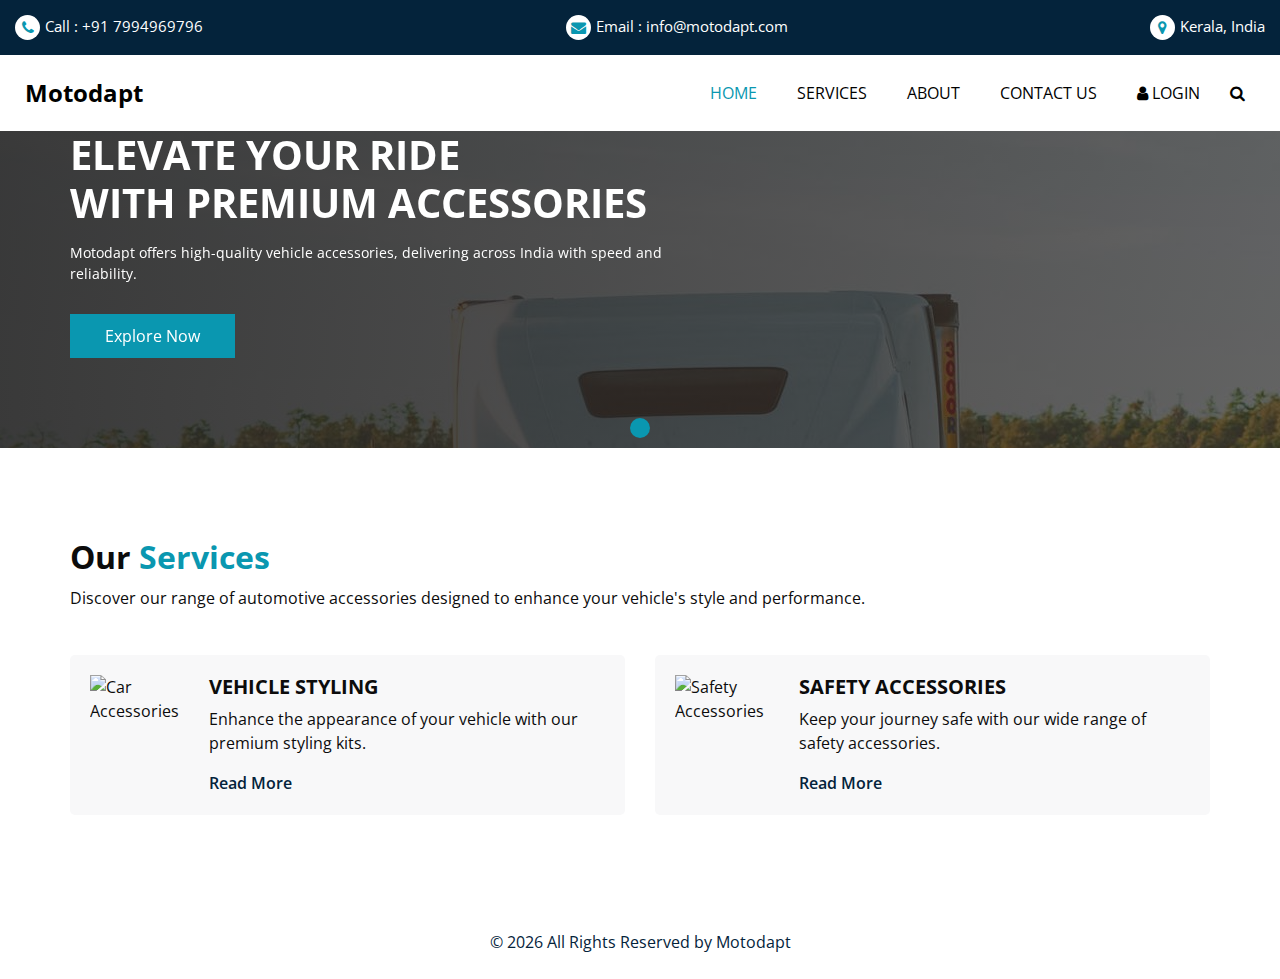
==== index.html @ 19d8a851 "Add files via upload" ====
<!DOCTYPE html>
<html>

<head>
  <!-- Basic -->
  <meta charset="utf-8" />
  <meta http-equiv="X-UA-Compatible" content="IE=edge" />
  <!-- Mobile Metas -->
  <meta name="viewport" content="width=device-width, initial-scale=1, shrink-to-fit=no" />
  <!-- Site Metas -->
  <meta name="keywords" content="Motodapt, automotive accessories, e-commerce, India" />
  <meta name="description" content="Motodapt - Your trusted source for premium automotive accessories, delivered across India." />
  <meta name="author" content="Motodapt" />
  <link rel="shortcut icon" href="images/motodapt-logo.png" type="image/png">

  <title> Motodapt - Home </title>

  <!-- Bootstrap core css -->
  <link rel="stylesheet" type="text/css" href="css/bootstrap.css" />

  <!-- Fonts style -->
  <link href="https://fonts.googleapis.com/css2?family=Roboto:wght@400;500;700;900&display=swap" rel="stylesheet">

  <!-- Owl slider stylesheet -->
  <link rel="stylesheet" type="text/css" href="https://cdnjs.cloudflare.com/ajax/libs/OwlCarousel2/2.3.4/assets/owl.carousel.min.css" />

  <!-- Font awesome style -->
  <link href="css/font-awesome.min.css" rel="stylesheet" />

  <!-- Custom styles for this template -->
  <link href="css/style.css" rel="stylesheet" />
  <!-- Responsive style -->
  <link href="css/responsive.css" rel="stylesheet" />
</head>

<body>

  <div class="hero_area">
    <!-- Header Section -->
    <header class="header_section">
      <div class="header_top">
        <div class="container-fluid">
          <div class="contact_nav">
            <a href="tel:+917994969796">
              <i class="fa fa-phone" aria-hidden="true"></i>
              <span>
                Call : +91 7994969796
              </span>
            </a>
            <a href="mailto:info@motodapt.com">
              <i class="fa fa-envelope" aria-hidden="true"></i>
              <span>
                Email : info@motodapt.com
              </span>
            </a>
            <a href="#">
              <i class="fa fa-map-marker" aria-hidden="true"></i>
              <span>
                Kerala, India
              </span>
            </a>
          </div>
        </div>
      </div>
      <div class="header_bottom">
        <div class="container-fluid">
          <nav class="navbar navbar-expand-lg custom_nav-container">
            <a class="navbar-brand" href="index.html">
              <span>
                Motodapt
              </span>
            </a>

            <button class="navbar-toggler" type="button" data-toggle="collapse" data-target="#navbarSupportedContent" aria-controls="navbarSupportedContent" aria-expanded="false" aria-label="Toggle navigation">
              <span class=""></span>
            </button>

            <div class="collapse navbar-collapse" id="navbarSupportedContent">
              <ul class="navbar-nav">
                <li class="nav-item active">
                  <a class="nav-link" href="index.html">Home <span class="sr-only">(current)</span></a>
                </li>
                <li class="nav-item">
                  <a class="nav-link" href="service.html">Services</a>
                </li>
                <li class="nav-item">
                  <a class="nav-link" href="about.html">About</a>
                </li>
                <li class="nav-item">
                  <a class="nav-link" href="contact.html">Contact Us</a>
                </li>
                <li class="nav-item">
                  <a class="nav-link" href="login.html"><i class="fa fa-user" aria-hidden="true"></i> Login</a>
                </li>
                <form class="form-inline">
                  <button class="btn my-2 my-sm-0 nav_search-btn" type="submit">
                    <i class="fa fa-search" aria-hidden="true"></i>
                  </button>
                </form>
              </ul>
            </div>
          </nav>
        </div>
      </div>
    </header>
    <!-- End Header Section -->

    <!-- Slider Section -->
    <section class="slider_section">
      <div class="slider_bg_box">
        <img src="images/slider-bg.jpg" alt="Automotive Accessories">
      </div>
      <div id="customCarousel1" class="carousel slide" data-ride="carousel">
        <div class="carousel-inner">
          <div class="carousel-item active">
            <div class="container">
              <div class="row">
                <div class="col-md-7">
                  <div class="detail-box">
                    <h1>
                      Elevate Your Ride <br>
                      With Premium Accessories
                    </h1>
                    <p>
                      Motodapt offers high-quality vehicle accessories, delivering across India with speed and reliability.
                    </p>
                    <div class="btn-box">
                      <a href="service.html" class="btn1">
                        Explore Now
                      </a>
                    </div>
                  </div>
                </div>
              </div>
            </div>
          </div>
          <!-- Additional slides can be added here -->
        </div>
        <ol class="carousel-indicators">
          <li data-target="#customCarousel1" data-slide-to="0" class="active"></li>
        </ol>
      </div>
    </section>
    <!-- End Slider Section -->

    <!-- Service Section -->
    <section class="service_section layout_padding">
      <div class="container">
        <div class="heading_container">
          <h2>
            Our <span>Services</span>
          </h2>
          <p>
            Discover our range of automotive accessories designed to enhance your vehicle's style and performance.
          </p>
        </div>
        <div class="row">
          <div class="col-md-6">
            <div class="box">
              <div class="img-box">
                <img src="images/service1.png" alt="Car Accessories">
              </div>
              <div class="detail-box">
                <h5>
                  Vehicle Styling
                </h5>
                <p>
                  Enhance the appearance of your vehicle with our premium styling kits.
                </p>
                <a href="service.html">
                  Read More
                </a>
              </div>
            </div>
          </div>
          <div class="col-md-6">
            <div class="box">
              <div class="img-box">
                <img src="images/service2.png" alt="Safety Accessories">
              </div>
              <div class="detail-box">
                <h5>
                  Safety Accessories
                </h5>
                <p>
                  Keep your journey safe with our wide range of safety accessories.
                </p>
                <a href="service.html">
                  Read More
                </a>
              </div>
            </div>
          </div>
        </div>
      </div>
    </section>
    <!-- End Service Section -->

    <!-- Footer Section -->
    <section class="footer_section">
      <div class="container">
        <p>
          &copy; <span id="displayYear"></span> All Rights Reserved by Motodapt
        </p>
      </div>
    </section>
    <!-- End Footer Section -->

    <!-- JS Scripts -->
    <script type="text/javascript" src="js/jquery-3.4.1.min.js"></script>
    <script src="https://cdn.jsdelivr.net/npm/popper.js"></script>
    <script type="text/javascript" src="js/bootstrap.js"></script>
    <script type="text/javascript" src="https://cdnjs.cloudflare.com/ajax/libs/OwlCarousel2/2.3.4/owl.carousel.min.js"></script>
    <script type="text/javascript" src="js/custom.js"></script>
</body>

</html>
---- css/style.css ----
@import url("https://fonts.googleapis.com/css2?family=Lato:wght@400;700&family=Open+Sans:wght@300;400;600;700&display=swap");
body {
  font-family: 'Open Sans', sans-serif;
  color: #0c0c0c;
  background-color: #ffffff;
  overflow-x: hidden;
}

.layout_padding {
  padding: 90px 0;
}

.layout_padding2 {
  padding: 75px 0;
}

.layout_padding2-top {
  padding-top: 75px;
}

.layout_padding2-bottom {
  padding-bottom: 75px;
}

.layout_padding-top {
  padding-top: 90px;
}

.layout_padding-bottom {
  padding-bottom: 90px;
}

.heading_container {
  display: -webkit-box;
  display: -ms-flexbox;
  display: flex;
  -webkit-box-orient: vertical;
  -webkit-box-direction: normal;
      -ms-flex-direction: column;
          flex-direction: column;
  -webkit-box-align: start;
      -ms-flex-align: start;
          align-items: flex-start;
}

.heading_container h2 {
  position: relative;
  font-weight: bold;
  margin-bottom: 0;
}

.heading_container h2 span {
  color: #0a97b0;
}

.heading_container p {
  margin-top: 10px;
  margin-bottom: 0;
}

.heading_container.heading_center {
  -webkit-box-align: center;
      -ms-flex-align: center;
          align-items: center;
  text-align: center;
}

a,
a:hover,
a:focus {
  text-decoration: none;
}

a:hover,
a:focus {
  color: initial;
}

.btn,
.btn:focus {
  outline: none !important;
  -webkit-box-shadow: none;
          box-shadow: none;
}

/*header section*/
.hero_area {
  position: relative;
  min-height: 100vh;
  display: -webkit-box;
  display: -ms-flexbox;
  display: flex;
  -webkit-box-orient: vertical;
  -webkit-box-direction: normal;
      -ms-flex-direction: column;
          flex-direction: column;
}

.sub_page .hero_area {
  min-height: auto;
}

.sub_page .header_section {
  margin-top: 0;
  -webkit-box-shadow: 0 0 10px 0 rgba(0, 0, 0, 0.25);
          box-shadow: 0 0 10px 0 rgba(0, 0, 0, 0.25);
}

.header_section .header_top {
  padding: 15px 0;
  background-color: #04233b;
}

.header_section .header_top .contact_nav {
  display: -webkit-box;
  display: -ms-flexbox;
  display: flex;
  -webkit-box-pack: justify;
      -ms-flex-pack: justify;
          justify-content: space-between;
}

.header_section .header_top .contact_nav a {
  color: #ffffff;
  display: -webkit-box;
  display: -ms-flexbox;
  display: flex;
  font-size: 15px;
}

.header_section .header_top .contact_nav a i {
  margin-right: 5px;
  border-radius: 100%;
  background-color: #ffffff;
  width: 25px;
  height: 25px;
  display: -webkit-box;
  display: -ms-flexbox;
  display: flex;
  -webkit-box-pack: center;
      -ms-flex-pack: center;
          justify-content: center;
  -webkit-box-align: center;
      -ms-flex-align: center;
          align-items: center;
  color: #0a97b0;
}

.header_section .header_top .contact_nav a:hover i {
  color: #04233b;
}

.header_section .header_bottom {
  background-color: #ffffff;
  padding: 15px 0;
}

.header_section .header_bottom .container-fluid {
  padding-right: 25px;
  padding-left: 25px;
}

.navbar-brand span {
  font-weight: bold;
  font-size: 24px;
  color: #000000;
}

.custom_nav-container {
  padding: 0;
}

.custom_nav-container .navbar-nav {
  margin-left: auto;
}

.custom_nav-container .navbar-nav .nav-item .nav-link {
  padding: 5px 20px;
  color: #000000;
  text-align: center;
  text-transform: uppercase;
  border-radius: 5px;
  -webkit-transition: all .3s;
  transition: all .3s;
}

.custom_nav-container .navbar-nav .nav-item:hover .nav-link, .custom_nav-container .navbar-nav .nav-item.active .nav-link {
  color: #0a97b0;
}

.custom_nav-container .nav_search-btn {
  width: 35px;
  height: 35px;
  padding: 0;
  border: none;
  color: #000000;
}

.custom_nav-container .nav_search-btn:hover {
  color: #000000;
}

.custom_nav-container .navbar-toggler {
  outline: none;
}

.custom_nav-container .navbar-toggler {
  padding: 0;
  width: 37px;
  height: 42px;
  -webkit-transition: all .3s;
  transition: all .3s;
}

.custom_nav-container .navbar-toggler span {
  display: block;
  width: 35px;
  height: 4px;
  background-color: #000000;
  margin: 7px 0;
  -webkit-transition: all 0.3s;
  transition: all 0.3s;
  position: relative;
  border-radius: 5px;
  -webkit-transition: all .3s;
  transition: all .3s;
}

.custom_nav-container .navbar-toggler span::before, .custom_nav-container .navbar-toggler span::after {
  content: "";
  position: absolute;
  left: 0;
  height: 100%;
  width: 100%;
  background-color: #000000;
  top: -10px;
  border-radius: 5px;
  -webkit-transition: all .3s;
  transition: all .3s;
}

.custom_nav-container .navbar-toggler span::after {
  top: 10px;
}

.custom_nav-container .navbar-toggler[aria-expanded="true"] {
  -webkit-transform: rotate(360deg);
          transform: rotate(360deg);
}

.custom_nav-container .navbar-toggler[aria-expanded="true"] span {
  -webkit-transform: rotate(45deg);
          transform: rotate(45deg);
}

.custom_nav-container .navbar-toggler[aria-expanded="true"] span::before, .custom_nav-container .navbar-toggler[aria-expanded="true"] span::after {
  -webkit-transform: rotate(90deg);
          transform: rotate(90deg);
  top: 0;
}

.custom_nav-container .navbar-toggler[aria-expanded="true"] .s-1 {
  -webkit-transform: rotate(45deg);
          transform: rotate(45deg);
  margin: 0;
  margin-bottom: -4px;
}

.custom_nav-container .navbar-toggler[aria-expanded="true"] .s-2 {
  display: none;
}

.custom_nav-container .navbar-toggler[aria-expanded="true"] .s-3 {
  -webkit-transform: rotate(-45deg);
          transform: rotate(-45deg);
  margin: 0;
  margin-top: -4px;
}

.custom_nav-container .navbar-toggler[aria-expanded="false"] .s-1,
.custom_nav-container .navbar-toggler[aria-expanded="false"] .s-2,
.custom_nav-container .navbar-toggler[aria-expanded="false"] .s-3 {
  -webkit-transform: none;
          transform: none;
}

/*end header section*/
/* slider section */
.slider_section {
  -webkit-box-flex: 1;
      -ms-flex: 1;
          flex: 1;
  display: -webkit-box;
  display: -ms-flexbox;
  display: flex;
  -webkit-box-align: center;
      -ms-flex-align: center;
          align-items: center;
  position: relative;
}

.slider_section .slider_bg_box {
  position: absolute;
  top: 0;
  left: 0;
  width: 100%;
  height: 100%;
  overflow: hidden;
  z-index: -1;
}

.slider_section .slider_bg_box img {
  width: auto;
  height: auto;
  min-width: 100%;
  min-height: 100%;
}

.slider_section .slider_bg_box::before {
  content: "";
  position: absolute;
  top: 0;
  left: 0;
  width: 100%;
  height: 100%;
  background: -webkit-gradient(linear, left top, right top, from(rgba(37, 37, 37, 0.9)), to(rgba(37, 37, 37, 0.7)));
  background: linear-gradient(to right, rgba(37, 37, 37, 0.9), rgba(37, 37, 37, 0.7));
}

.slider_section .row {
  -webkit-box-align: center;
      -ms-flex-align: center;
          align-items: center;
}

.slider_section #customCarousel1 {
  width: 100%;
  position: unset;
}

.slider_section .detail-box {
  color: #04233b;
}

.slider_section .detail-box h1 {
  font-weight: bold;
  text-transform: uppercase;
  margin-bottom: 15px;
  color: #ffffff;
}

.slider_section .detail-box p {
  color: #fefefe;
  font-size: 14px;
}

.slider_section .detail-box .btn-box {
  display: -webkit-box;
  display: -ms-flexbox;
  display: flex;
  margin: 0 -5px;
  margin-top: 25px;
}

.slider_section .detail-box .btn-box a {
  margin: 5px;
  text-align: center;
  width: 165px;
}

.slider_section .detail-box .btn-box .btn1 {
  display: inline-block;
  padding: 10px 15px;
  background-color: #0a97b0;
  color: #ffffff;
  border-radius: 0;
  -webkit-transition: all .3s;
  transition: all .3s;
  border: none;
}

.slider_section .detail-box .btn-box .btn1:hover {
  background-color: #065968;
}

.slider_section .detail-box .btn-box .btn2 {
  display: inline-block;
  padding: 10px 15px;
  background-color: #000000;
  color: #ffffff;
  border-radius: 0;
  -webkit-transition: all .3s;
  transition: all .3s;
  border: none;
}

.slider_section .detail-box .btn-box .btn2:hover {
  background-color: black;
}

.slider_section .carousel-indicators {
  position: unset;
  margin: 0;
  -webkit-box-pack: center;
      -ms-flex-pack: center;
          justify-content: center;
  -webkit-box-align: center;
      -ms-flex-align: center;
          align-items: center;
  margin-top: 45px;
}

.slider_section .carousel-indicators li {
  background-color: #ffffff;
  width: 12px;
  height: 12px;
  border-radius: 100%;
  opacity: 1;
}

.slider_section .carousel-indicators li.active {
  width: 20px;
  height: 20px;
  background-color: #0a97b0;
}

.service_section {
  position: relative;
}

.service_section .box {
  display: -webkit-box;
  display: -ms-flexbox;
  display: flex;
  margin-top: 45px;
  background-color: #f8f8f9;
  padding: 20px;
  border-radius: 5px;
}

.service_section .box .img-box {
  display: -webkit-box;
  display: -ms-flexbox;
  display: flex;
  -webkit-box-pack: center;
      -ms-flex-pack: center;
          justify-content: center;
  -webkit-box-align: start;
      -ms-flex-align: start;
          align-items: flex-start;
  width: 125px;
  min-width: 75px;
  height: 75px;
  margin-right: 25px;
}

.service_section .box .img-box img {
  max-width: 100%;
  max-height: 100%;
  -webkit-transition: all .3s;
  transition: all .3s;
}

.service_section .box .detail-box h5 {
  font-weight: bold;
  text-transform: uppercase;
}

.service_section .box .detail-box a {
  color: #04233b;
  font-weight: 600;
}

.service_section .box .detail-box a:hover {
  color: #0a97b0;
}

.about_section .row {
  -webkit-box-align: center;
      -ms-flex-align: center;
          align-items: center;
}

.about_section .img-box {
  position: relative;
}

.about_section .img-box img {
  max-width: 100%;
  position: relative;
  z-index: 2;
}

.about_section .img-box::before, .about_section .img-box::after {
  content: "";
  position: absolute;
  top: 50%;
  width: 45px;
  height: 70%;
  background-color: #04233b;
  z-index: 3;
}

.about_section .img-box::before {
  left: 0;
  z-index: 1;
  -webkit-transform: translate(-50%, -50%);
          transform: translate(-50%, -50%);
}

.about_section .img-box::after {
  right: 0;
  z-index: 1;
  -webkit-transform: translate(50%, -50%);
          transform: translate(50%, -50%);
}

.about_section .detail-box p {
  color: #1f1f1f;
  margin-top: 15px;
}

.about_section .detail-box a {
  display: inline-block;
  padding: 10px 45px;
  background-color: #0a97b0;
  color: #ffffff;
  border-radius: 0px;
  -webkit-transition: all .3s;
  transition: all .3s;
  border: none;
  margin-top: 15px;
}

.about_section .detail-box a:hover {
  background-color: #065968;
}

.track_section {
  position: relative;
  color: #ffffff;
}

.track_section .track_bg_box {
  position: absolute;
  top: 0;
  left: 0;
  width: 100%;
  height: 100%;
  overflow: hidden;
  z-index: -1;
}

.track_section .track_bg_box img {
  width: auto;
  height: auto;
  min-width: 100%;
  min-height: 100%;
}

.track_section .track_bg_box::before {
  content: "";
  position: absolute;
  top: 0;
  left: 0;
  width: 100%;
  height: 100%;
  background: -webkit-gradient(linear, left top, right top, from(rgba(37, 37, 37, 0.95)), to(rgba(37, 37, 37, 0.55)));
  background: linear-gradient(to right, rgba(37, 37, 37, 0.95), rgba(37, 37, 37, 0.55));
}

.track_section p {
  font-size: 14px;
  margin-top: 15px;
  margin-bottom: 25px;
}

.track_section form {
  display: -webkit-box;
  display: -ms-flexbox;
  display: flex;
  -webkit-box-align: stretch;
      -ms-flex-align: stretch;
          align-items: stretch;
}

.track_section form input {
  background-color: #ffffff;
  border: none;
  -webkit-box-flex: 2.5;
      -ms-flex: 2.5;
          flex: 2.5;
  outline: none;
  color: #000000;
  min-height: 42.4px;
  padding-left: 15px;
}

.track_section form input ::-webkit-input-placeholder {
  color: #ffffff;
  opacity: 0.2;
}

.track_section form input :-ms-input-placeholder {
  color: #ffffff;
  opacity: 0.2;
}

.track_section form input ::-ms-input-placeholder {
  color: #ffffff;
  opacity: 0.2;
}

.track_section form input ::placeholder {
  color: #ffffff;
  opacity: 0.2;
}

.track_section form button {
  -webkit-box-flex: 1;
      -ms-flex: 1;
          flex: 1;
  display: inline-block;
  padding: 9px 30px;
  background-color: #0a97b0;
  color: #ffffff;
  border-radius: 0;
  -webkit-transition: all .3s;
  transition: all .3s;
  border: none;
  font-size: 15px;
  text-transform: uppercase;
}

.track_section form button:hover {
  background-color: #065968;
}

.client_section .client_container {
  width: 75%;
  margin-top: 45px;
}

.client_section .box {
  display: -webkit-box;
  display: -ms-flexbox;
  display: flex;
  -webkit-box-orient: vertical;
  -webkit-box-direction: normal;
      -ms-flex-direction: column;
          flex-direction: column;
  margin-right: 5px;
}

.client_section .box .detail-box {
  border: 1px solid #dddddd;
  padding: 25px;
  margin-bottom: 25px;
}

.client_section .box .client_id {
  display: -webkit-box;
  display: -ms-flexbox;
  display: flex;
  -webkit-box-align: center;
      -ms-flex-align: center;
          align-items: center;
}

.client_section .box .client_id .img-box {
  position: relative;
  width: 75px;
  height: 75px;
}

.client_section .box .client_id .img-box img {
  width: 100%;
}

.client_section .box .client_id .name {
  margin-left: 15px;
}

.client_section .box .client_id .name h6 {
  color: #23242a;
  font-size: 18px;
  margin-bottom: 0;
}

.client_section .box .client_id .name p {
  margin-bottom: 0;
}

.client_section .carousel-wrap {
  margin: 0 auto;
  position: relative;
}

.client_section .owl-carousel .owl-nav .owl-prev,
.client_section .owl-carousel .owl-nav .owl-next {
  width: 50px;
  height: 50px;
  background-size: 18px;
  background-position: center;
  background-repeat: no-repeat;
  position: absolute;
  right: -15%;
  outline: none;
  background-color: #0a97b0;
}

.client_section .owl-carousel .owl-nav .owl-prev:hover,
.client_section .owl-carousel .owl-nav .owl-next:hover {
  background-color: #161825;
}

.client_section .owl-carousel .owl-nav .owl-prev {
  top: 25%;
  background-image: url(../images/prev.png);
}

.client_section .owl-carousel .owl-nav .owl-next {
  top: calc(25% + 65px);
  background-image: url(../images/next.png);
}

.contact_section {
  position: relative;
  padding-bottom: 90px;
}

.contact_section .heading_container {
  margin-bottom: 25px;
}

.contact_section .heading_container h2 {
  text-transform: uppercase;
}

.contact_section .form_container {
  margin-right: 15px;
}

.contact_section .form_container input {
  width: 100%;
  border: none;
  height: 50px;
  margin-bottom: 25px;
  padding-left: 15px;
  outline: none;
  color: #101010;
  -webkit-box-shadow: 0 0 5px 0 rgba(0, 0, 0, 0.15);
          box-shadow: 0 0 5px 0 rgba(0, 0, 0, 0.15);
}

.contact_section .form_container input::-webkit-input-placeholder {
  color: #04233b;
}

.contact_section .form_container input:-ms-input-placeholder {
  color: #04233b;
}

.contact_section .form_container input::-ms-input-placeholder {
  color: #04233b;
}

.contact_section .form_container input::placeholder {
  color: #04233b;
}

.contact_section .form_container input.message-box {
  height: 120px;
}

.contact_section .form_container button {
  border: none;
  text-transform: uppercase;
  display: inline-block;
  padding: 12px 55px;
  background-color: #0a97b0;
  color: #ffffff;
  border-radius: 5px;
  -webkit-transition: all .3s;
  transition: all .3s;
  border: none;
}

.contact_section .form_container button:hover {
  background-color: #065968;
}

.contact_section .map_container {
  height: 420px;
  overflow: hidden;
  display: -webkit-box;
  display: -ms-flexbox;
  display: flex;
  -webkit-box-align: stretch;
      -ms-flex-align: stretch;
          align-items: stretch;
  padding: 0;
}

.contact_section .map_container .map {
  height: 100%;
  -webkit-box-flex: 1;
      -ms-flex: 1;
          flex: 1;
}

.contact_section .map_container .map #googleMap {
  height: 100%;
}

.info_section {
  background-color: #04233b;
  color: #ffffff;
  padding: 45px 0 15px 0;
}

.info_section h4 {
  font-weight: 600;
  margin-bottom: 20px;
}

.info_section .info_col {
  margin-bottom: 30px;
}

.info_section .info_contact .contact_link_box {
  display: -webkit-box;
  display: -ms-flexbox;
  display: flex;
  -webkit-box-orient: vertical;
  -webkit-box-direction: normal;
      -ms-flex-direction: column;
          flex-direction: column;
}

.info_section .info_contact .contact_link_box a {
  margin: 5px 0;
  color: #ffffff;
}

.info_section .info_contact .contact_link_box a i {
  margin-right: 5px;
}

.info_section .info_contact .contact_link_box a:hover {
  color: #0a97b0;
}

.info_section .info_social {
  display: -webkit-box;
  display: -ms-flexbox;
  display: flex;
  margin-top: 20px;
  margin-bottom: 10px;
}

.info_section .info_social a {
  display: -webkit-box;
  display: -ms-flexbox;
  display: flex;
  -webkit-box-pack: center;
      -ms-flex-pack: center;
          justify-content: center;
  -webkit-box-align: center;
      -ms-flex-align: center;
          align-items: center;
  color: #ffffff;
  border-radius: 100%;
  margin-right: 10px;
  font-size: 24px;
}

.info_section .info_social a:hover {
  color: #0a97b0;
}

.info_section .info_links {
  display: -webkit-box;
  display: -ms-flexbox;
  display: flex;
  -webkit-box-orient: vertical;
  -webkit-box-direction: normal;
      -ms-flex-direction: column;
          flex-direction: column;
  -ms-flex-wrap: wrap;
      flex-wrap: wrap;
}

.info_section .info_links a {
  display: -webkit-box;
  display: -ms-flexbox;
  display: flex;
  -webkit-box-align: center;
      -ms-flex-align: center;
          align-items: center;
  margin-bottom: 15px;
  color: #ffffff;
}

.info_section .info_links a:hover {
  color: #0a97b0;
}

.info_section form input {
  border: none;
  border-bottom: 1px solid #ffffff;
  background-color: transparent;
  width: 100%;
  height: 45px;
  color: #ffffff;
  outline: none;
}

.info_section form input::-webkit-input-placeholder {
  color: #ffffff;
}

.info_section form input:-ms-input-placeholder {
  color: #ffffff;
}

.info_section form input::-ms-input-placeholder {
  color: #ffffff;
}

.info_section form input::placeholder {
  color: #ffffff;
}

.info_section form button {
  width: 100%;
  text-align: center;
  display: inline-block;
  padding: 10px 55px;
  background-color: #0a97b0;
  color: #ffffff;
  border-radius: 0;
  -webkit-transition: all .3s;
  transition: all .3s;
  border: none;
  margin-top: 15px;
}

.info_section form button:hover {
  background-color: #065968;
}

/* footer section*/
.footer_section {
  position: relative;
  background-color: #ffffff;
  text-align: center;
}

.footer_section p {
  color: #04233b;
  padding: 25px 0;
  margin: 0;
}

.footer_section p a {
  color: inherit;
}
/*# sourceMappingURL=style.css.map */
---- css/responsive.css ----
@media (max-width: 1300px) {}

@media (max-width: 1120px) {}

@media (max-width: 992px) {
  .hero_area {
    min-height: auto;
  }

  .custom_nav-container .navbar-nav {
    padding-top: 15px;
    align-items: center;
  }


  .custom_nav-container .navbar-nav .nav-item .nav-link {
    padding: 5px 25px;
    margin: 5px 0;
  }

  .slider_section {
    padding: 75px 0;
  }


}

@media (max-width: 768px) {
  .about_section .img-box {
    margin-top: 45px;
  }

  .contact_section {
    padding-bottom: 0;
  }

  .contact_section .heading_container {
    padding-left: 15px;
  }

  .contact_section .map_container {
    margin-top: 45px;
  }

  .contact_section .form_container {
    padding: 0 15px;
    margin: 0;
  }

}

@media (max-width: 576px) {
  .header_section .header_top .contact_nav a span {
    display: none;
  }


  .client_section .client_container {
    width: 100%;
  }

  .client_section .box {
    margin: 0;
  }

  .owl-nav {
    display: flex;
    justify-content: center;
    margin-top: 45px;
  }

  .client_section .owl-carousel .owl-nav .owl-prev,
  .client_section .owl-carousel .owl-nav .owl-next {
    position: unset;
    margin: 0 2.5px;
  }
}

@media (max-width: 480px) {
  .slider_section .detail-box h1 {
    font-size: 2rem;
  }

  .track_section form {
    flex-direction: column;
    align-items: flex-start;
  }

  .track_section form input {
    width: 100%;
  }

  .track_section form button {
    padding: 10px 60px;
    margin-top: 10px;
  }
}

@media (max-width: 420px) {
  .service_section .box {
    flex-direction: column;
  }

  .service_section .box .img-box {
    justify-content: flex-start;
    margin-bottom: 15px;
  }
}

@media (max-width: 376px) {}

@media (min-width: 1200px) {
  .container {
    max-width: 1170px;
  }
}
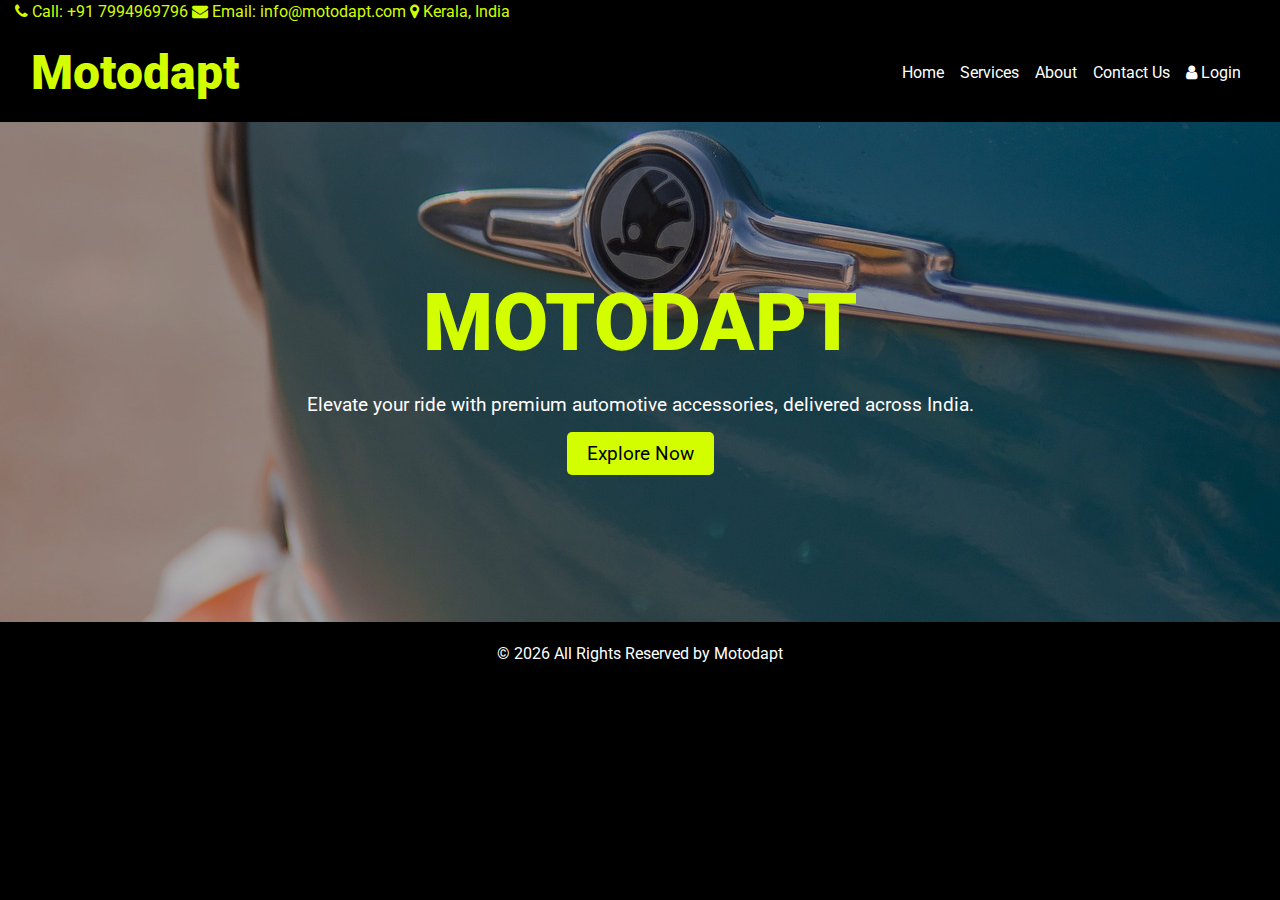
==== commit 3d76ee1b: "Update index.html" ====
--- a/index.html
+++ b/index.html
@@ -1,217 +1,80 @@
 <!DOCTYPE html>
-<html>
+<html lang="en">
 
 <head>
-  <!-- Basic -->
-  <meta charset="utf-8" />
-  <meta http-equiv="X-UA-Compatible" content="IE=edge" />
-  <!-- Mobile Metas -->
-  <meta name="viewport" content="width=device-width, initial-scale=1, shrink-to-fit=no" />
-  <!-- Site Metas -->
-  <meta name="keywords" content="Motodapt, automotive accessories, e-commerce, India" />
-  <meta name="description" content="Motodapt - Your trusted source for premium automotive accessories, delivered across India." />
-  <meta name="author" content="Motodapt" />
+  <meta charset="UTF-8">
+  <meta name="viewport" content="width=device-width, initial-scale=1.0">
+  <meta name="keywords" content="Motodapt, automotive accessories, e-commerce, India">
+  <meta name="description" content="Motodapt - Your trusted source for premium automotive accessories, delivered across India.">
+  <meta name="author" content="Motodapt">
   <link rel="shortcut icon" href="images/motodapt-logo.png" type="image/png">
-
-  <title> Motodapt - Home </title>
-
-  <!-- Bootstrap core css -->
-  <link rel="stylesheet" type="text/css" href="css/bootstrap.css" />
-
-  <!-- Fonts style -->
-  <link href="https://fonts.googleapis.com/css2?family=Roboto:wght@400;500;700;900&display=swap" rel="stylesheet">
-
-  <!-- Owl slider stylesheet -->
-  <link rel="stylesheet" type="text/css" href="https://cdnjs.cloudflare.com/ajax/libs/OwlCarousel2/2.3.4/assets/owl.carousel.min.css" />
-
-  <!-- Font awesome style -->
-  <link href="css/font-awesome.min.css" rel="stylesheet" />
-
-  <!-- Custom styles for this template -->
-  <link href="css/style.css" rel="stylesheet" />
-  <!-- Responsive style -->
-  <link href="css/responsive.css" rel="stylesheet" />
+  <title>Motodapt - Home</title>
+  <!-- Bootstrap CSS -->
+  <link rel="stylesheet" type="text/css" href="css/bootstrap.css">
+  <!-- Google Fonts -->
+  <link href="https://fonts.googleapis.com/css2?family=Roboto:wght@400;700;900&display=swap" rel="stylesheet">
+  <!-- Font Awesome -->
+  <link rel="stylesheet" href="css/font-awesome.min.css">
+  <!-- Custom CSS -->
+  <link rel="stylesheet" href="css/style.css">
 </head>
 
 <body>
-
   <div class="hero_area">
     <!-- Header Section -->
     <header class="header_section">
-      <div class="header_top">
-        <div class="container-fluid">
+      <div class="container-fluid">
+        <div class="header_top">
           <div class="contact_nav">
-            <a href="tel:+917994969796">
-              <i class="fa fa-phone" aria-hidden="true"></i>
-              <span>
-                Call : +91 7994969796
-              </span>
-            </a>
-            <a href="mailto:info@motodapt.com">
-              <i class="fa fa-envelope" aria-hidden="true"></i>
-              <span>
-                Email : info@motodapt.com
-              </span>
-            </a>
-            <a href="#">
-              <i class="fa fa-map-marker" aria-hidden="true"></i>
-              <span>
-                Kerala, India
-              </span>
-            </a>
+            <a href="tel:+917994969796"><i class="fa fa-phone"></i> Call: +91 7994969796</a>
+            <a href="mailto:info@motodapt.com"><i class="fa fa-envelope"></i> Email: info@motodapt.com</a>
+            <a href="#"><i class="fa fa-map-marker"></i> Kerala, India</a>
           </div>
         </div>
-      </div>
-      <div class="header_bottom">
-        <div class="container-fluid">
-          <nav class="navbar navbar-expand-lg custom_nav-container">
-            <a class="navbar-brand" href="index.html">
-              <span>
-                Motodapt
-              </span>
-            </a>
-
-            <button class="navbar-toggler" type="button" data-toggle="collapse" data-target="#navbarSupportedContent" aria-controls="navbarSupportedContent" aria-expanded="false" aria-label="Toggle navigation">
-              <span class=""></span>
+        <div class="header_bottom">
+          <nav class="navbar navbar-expand-lg">
+            <a class="navbar-brand" href="index.html"><span class="brand-highlight">Motodapt</span></a>
+            <button class="navbar-toggler" type="button" data-toggle="collapse" data-target="#navbarNav">
+              <span></span>
             </button>
-
-            <div class="collapse navbar-collapse" id="navbarSupportedContent">
-              <ul class="navbar-nav">
-                <li class="nav-item active">
-                  <a class="nav-link" href="index.html">Home <span class="sr-only">(current)</span></a>
-                </li>
-                <li class="nav-item">
-                  <a class="nav-link" href="service.html">Services</a>
-                </li>
-                <li class="nav-item">
-                  <a class="nav-link" href="about.html">About</a>
-                </li>
-                <li class="nav-item">
-                  <a class="nav-link" href="contact.html">Contact Us</a>
-                </li>
-                <li class="nav-item">
-                  <a class="nav-link" href="login.html"><i class="fa fa-user" aria-hidden="true"></i> Login</a>
-                </li>
-                <form class="form-inline">
-                  <button class="btn my-2 my-sm-0 nav_search-btn" type="submit">
-                    <i class="fa fa-search" aria-hidden="true"></i>
-                  </button>
-                </form>
+            <div class="collapse navbar-collapse" id="navbarNav">
+              <ul class="navbar-nav ml-auto">
+                <li class="nav-item"><a class="nav-link" href="index.html">Home</a></li>
+                <li class="nav-item"><a class="nav-link" href="service.html">Services</a></li>
+                <li class="nav-item"><a class="nav-link" href="about.html">About</a></li>
+                <li class="nav-item"><a class="nav-link" href="contact.html">Contact Us</a></li>
+                <li class="nav-item"><a class="nav-link" href="login.html"><i class="fa fa-user"></i> Login</a></li>
               </ul>
             </div>
           </nav>
         </div>
       </div>
     </header>
-    <!-- End Header Section -->
 
     <!-- Slider Section -->
     <section class="slider_section">
       <div class="slider_bg_box">
         <img src="images/slider-bg.jpg" alt="Automotive Accessories">
       </div>
-      <div id="customCarousel1" class="carousel slide" data-ride="carousel">
-        <div class="carousel-inner">
-          <div class="carousel-item active">
-            <div class="container">
-              <div class="row">
-                <div class="col-md-7">
-                  <div class="detail-box">
-                    <h1>
-                      Elevate Your Ride <br>
-                      With Premium Accessories
-                    </h1>
-                    <p>
-                      Motodapt offers high-quality vehicle accessories, delivering across India with speed and reliability.
-                    </p>
-                    <div class="btn-box">
-                      <a href="service.html" class="btn1">
-                        Explore Now
-                      </a>
-                    </div>
-                  </div>
-                </div>
-              </div>
-            </div>
-          </div>
-          <!-- Additional slides can be added here -->
-        </div>
-        <ol class="carousel-indicators">
-          <li data-target="#customCarousel1" data-slide-to="0" class="active"></li>
-        </ol>
+      <div class="slider_content">
+        <h1 class="brand-headline">Motodapt</h1>
+        <p>Elevate your ride with premium automotive accessories, delivered across India.</p>
+        <a href="service.html" class="btn1">Explore Now</a>
       </div>
     </section>
-    <!-- End Slider Section -->
+  </div>
 
-    <!-- Service Section -->
-    <section class="service_section layout_padding">
-      <div class="container">
-        <div class="heading_container">
-          <h2>
-            Our <span>Services</span>
-          </h2>
-          <p>
-            Discover our range of automotive accessories designed to enhance your vehicle's style and performance.
-          </p>
-        </div>
-        <div class="row">
-          <div class="col-md-6">
-            <div class="box">
-              <div class="img-box">
-                <img src="images/service1.png" alt="Car Accessories">
-              </div>
-              <div class="detail-box">
-                <h5>
-                  Vehicle Styling
-                </h5>
-                <p>
-                  Enhance the appearance of your vehicle with our premium styling kits.
-                </p>
-                <a href="service.html">
-                  Read More
-                </a>
-              </div>
-            </div>
-          </div>
-          <div class="col-md-6">
-            <div class="box">
-              <div class="img-box">
-                <img src="images/service2.png" alt="Safety Accessories">
-              </div>
-              <div class="detail-box">
-                <h5>
-                  Safety Accessories
-                </h5>
-                <p>
-                  Keep your journey safe with our wide range of safety accessories.
-                </p>
-                <a href="service.html">
-                  Read More
-                </a>
-              </div>
-            </div>
-          </div>
-        </div>
-      </div>
-    </section>
-    <!-- End Service Section -->
+  <!-- Footer Section -->
+  <footer class="footer_section">
+    <div class="container">
+      <p>&copy; <span id="displayYear"></span> All Rights Reserved by Motodapt</p>
+    </div>
+  </footer>
 
-    <!-- Footer Section -->
-    <section class="footer_section">
-      <div class="container">
-        <p>
-          &copy; <span id="displayYear"></span> All Rights Reserved by Motodapt
-        </p>
-      </div>
-    </section>
-    <!-- End Footer Section -->
-
-    <!-- JS Scripts -->
-    <script type="text/javascript" src="js/jquery-3.4.1.min.js"></script>
-    <script src="https://cdn.jsdelivr.net/npm/popper.js"></script>
-    <script type="text/javascript" src="js/bootstrap.js"></script>
-    <script type="text/javascript" src="https://cdnjs.cloudflare.com/ajax/libs/OwlCarousel2/2.3.4/owl.carousel.min.js"></script>
-    <script type="text/javascript" src="js/custom.js"></script>
+  <!-- JavaScript -->
+  <script src="js/jquery-3.4.1.min.js"></script>
+  <script src="js/bootstrap.js"></script>
+  <script src="js/custom.js"></script>
 </body>
 
 </html>
--- a/css/style.css
+++ b/css/style.css
@@ -1,969 +1,97 @@
-@import url("https://fonts.googleapis.com/css2?family=Lato:wght@400;700&family=Open+Sans:wght@300;400;600;700&display=swap");
+/* General Styles */
 body {
-  font-family: 'Open Sans', sans-serif;
-  color: #0c0c0c;
-  background-color: #ffffff;
+  font-family: 'Roboto', sans-serif;
+  color: #ffffff;
+  background-color: #000000;
   overflow-x: hidden;
 }
 
-.layout_padding {
-  padding: 90px 0;
+a {
+  text-decoration: none;
+  color: #D3FE00;
 }
 
-.layout_padding2 {
-  padding: 75px 0;
+a:hover {
+  color: #ffffff;
 }
 
-.layout_padding2-top {
-  padding-top: 75px;
+.header_section .navbar-brand .brand-highlight {
+  font-size: 3rem;
+  font-weight: 900;
+  color: #D3FE00;
 }
 
-.layout_padding2-bottom {
-  padding-bottom: 75px;
+.navbar-nav .nav-link {
+  color: #ffffff;
+  font-size: 1rem;
 }
 
-.layout_padding-top {
-  padding-top: 90px;
+.navbar-nav .nav-link:hover {
+  color: #D3FE00;
 }
 
-.layout_padding-bottom {
-  padding-bottom: 90px;
+/* Slider Section */
+.slider_section {
+  position: relative;
+  height: 500px;
+  overflow: hidden;
+  display: flex;
+  align-items: center;
+  justify-content: center;
+  background-color: #000000;
 }
 
-.heading_container {
-  display: -webkit-box;
-  display: -ms-flexbox;
-  display: flex;
-  -webkit-box-orient: vertical;
-  -webkit-box-direction: normal;
-      -ms-flex-direction: column;
-          flex-direction: column;
-  -webkit-box-align: start;
-      -ms-flex-align: start;
-          align-items: flex-start;
+.slider_bg_box img {
+  width: 100%;
+  height: 100%;
+  object-fit: cover;
+  opacity: 0.7;
 }
 
-.heading_container h2 {
-  position: relative;
-  font-weight: bold;
-  margin-bottom: 0;
+.slider_content {
+  position: absolute;
+  text-align: center;
+  z-index: 2;
 }
 
-.heading_container h2 span {
-  color: #0a97b0;
+.slider_content .brand-headline {
+  font-size: 5rem;
+  font-weight: 900;
+  color: #D3FE00;
+  text-transform: uppercase;
 }
 
-.heading_container p {
-  margin-top: 10px;
-  margin-bottom: 0;
+.slider_content p {
+  font-size: 1.2rem;
+  margin: 20px 0;
+  color: #ffffff;
 }
 
-.heading_container.heading_center {
-  -webkit-box-align: center;
-      -ms-flex-align: center;
-          align-items: center;
-  text-align: center;
+.slider_content .btn1 {
+  padding: 10px 20px;
+  font-size: 1.2rem;
+  background-color: #D3FE00;
+  color: #000000;
+  border-radius: 5px;
+  transition: 0.3s ease;
 }
 
-a,
-a:hover,
-a:focus {
-  text-decoration: none;
-}
-
-a:hover,
-a:focus {
-  color: initial;
-}
-
-.btn,
-.btn:focus {
-  outline: none !important;
-  -webkit-box-shadow: none;
-          box-shadow: none;
-}
-
-/*header section*/
-.hero_area {
-  position: relative;
-  min-height: 100vh;
-  display: -webkit-box;
-  display: -ms-flexbox;
-  display: flex;
-  -webkit-box-orient: vertical;
-  -webkit-box-direction: normal;
-      -ms-flex-direction: column;
-          flex-direction: column;
-}
-
-.sub_page .hero_area {
-  min-height: auto;
-}
-
-.sub_page .header_section {
-  margin-top: 0;
-  -webkit-box-shadow: 0 0 10px 0 rgba(0, 0, 0, 0.25);
-          box-shadow: 0 0 10px 0 rgba(0, 0, 0, 0.25);
-}
-
-.header_section .header_top {
-  padding: 15px 0;
-  background-color: #04233b;
-}
-
-.header_section .header_top .contact_nav {
-  display: -webkit-box;
-  display: -ms-flexbox;
-  display: flex;
-  -webkit-box-pack: justify;
-      -ms-flex-pack: justify;
-          justify-content: space-between;
-}
-
-.header_section .header_top .contact_nav a {
-  color: #ffffff;
-  display: -webkit-box;
-  display: -ms-flexbox;
-  display: flex;
-  font-size: 15px;
-}
-
-.header_section .header_top .contact_nav a i {
-  margin-right: 5px;
-  border-radius: 100%;
+.slider_content .btn1:hover {
   background-color: #ffffff;
-  width: 25px;
-  height: 25px;
-  display: -webkit-box;
-  display: -ms-flexbox;
-  display: flex;
-  -webkit-box-pack: center;
-      -ms-flex-pack: center;
-          justify-content: center;
-  -webkit-box-align: center;
-      -ms-flex-align: center;
-          align-items: center;
-  color: #0a97b0;
-}
-
-.header_section .header_top .contact_nav a:hover i {
-  color: #04233b;
-}
-
-.header_section .header_bottom {
-  background-color: #ffffff;
-  padding: 15px 0;
-}
-
-.header_section .header_bottom .container-fluid {
-  padding-right: 25px;
-  padding-left: 25px;
-}
-
-.navbar-brand span {
-  font-weight: bold;
-  font-size: 24px;
   color: #000000;
 }
 
-.custom_nav-container {
-  padding: 0;
+/* Footer Section */
+.footer_section {
+  background-color: #000000;
+  text-align: center;
+  padding: 20px 0;
 }
 
-.custom_nav-container .navbar-nav {
-  margin-left: auto;
-}
-
-.custom_nav-container .navbar-nav .nav-item .nav-link {
-  padding: 5px 20px;
-  color: #000000;
-  text-align: center;
-  text-transform: uppercase;
-  border-radius: 5px;
-  -webkit-transition: all .3s;
-  transition: all .3s;
-}
-
-.custom_nav-container .navbar-nav .nav-item:hover .nav-link, .custom_nav-container .navbar-nav .nav-item.active .nav-link {
-  color: #0a97b0;
-}
-
-.custom_nav-container .nav_search-btn {
-  width: 35px;
-  height: 35px;
-  padding: 0;
-  border: none;
-  color: #000000;
-}
-
-.custom_nav-container .nav_search-btn:hover {
-  color: #000000;
-}
-
-.custom_nav-container .navbar-toggler {
-  outline: none;
-}
-
-.custom_nav-container .navbar-toggler {
-  padding: 0;
-  width: 37px;
-  height: 42px;
-  -webkit-transition: all .3s;
-  transition: all .3s;
-}
-
-.custom_nav-container .navbar-toggler span {
-  display: block;
-  width: 35px;
-  height: 4px;
-  background-color: #000000;
-  margin: 7px 0;
-  -webkit-transition: all 0.3s;
-  transition: all 0.3s;
-  position: relative;
-  border-radius: 5px;
-  -webkit-transition: all .3s;
-  transition: all .3s;
-}
-
-.custom_nav-container .navbar-toggler span::before, .custom_nav-container .navbar-toggler span::after {
-  content: "";
-  position: absolute;
-  left: 0;
-  height: 100%;
-  width: 100%;
-  background-color: #000000;
-  top: -10px;
-  border-radius: 5px;
-  -webkit-transition: all .3s;
-  transition: all .3s;
-}
-
-.custom_nav-container .navbar-toggler span::after {
-  top: 10px;
-}
-
-.custom_nav-container .navbar-toggler[aria-expanded="true"] {
-  -webkit-transform: rotate(360deg);
-          transform: rotate(360deg);
-}
-
-.custom_nav-container .navbar-toggler[aria-expanded="true"] span {
-  -webkit-transform: rotate(45deg);
-          transform: rotate(45deg);
-}
-
-.custom_nav-container .navbar-toggler[aria-expanded="true"] span::before, .custom_nav-container .navbar-toggler[aria-expanded="true"] span::after {
-  -webkit-transform: rotate(90deg);
-          transform: rotate(90deg);
-  top: 0;
-}
-
-.custom_nav-container .navbar-toggler[aria-expanded="true"] .s-1 {
-  -webkit-transform: rotate(45deg);
-          transform: rotate(45deg);
-  margin: 0;
-  margin-bottom: -4px;
-}
-
-.custom_nav-container .navbar-toggler[aria-expanded="true"] .s-2 {
-  display: none;
-}
-
-.custom_nav-container .navbar-toggler[aria-expanded="true"] .s-3 {
-  -webkit-transform: rotate(-45deg);
-          transform: rotate(-45deg);
-  margin: 0;
-  margin-top: -4px;
-}
-
-.custom_nav-container .navbar-toggler[aria-expanded="false"] .s-1,
-.custom_nav-container .navbar-toggler[aria-expanded="false"] .s-2,
-.custom_nav-container .navbar-toggler[aria-expanded="false"] .s-3 {
-  -webkit-transform: none;
-          transform: none;
-}
-
-/*end header section*/
-/* slider section */
-.slider_section {
-  -webkit-box-flex: 1;
-      -ms-flex: 1;
-          flex: 1;
-  display: -webkit-box;
-  display: -ms-flexbox;
-  display: flex;
-  -webkit-box-align: center;
-      -ms-flex-align: center;
-          align-items: center;
-  position: relative;
-}
-
-.slider_section .slider_bg_box {
-  position: absolute;
-  top: 0;
-  left: 0;
-  width: 100%;
-  height: 100%;
-  overflow: hidden;
-  z-index: -1;
-}
-
-.slider_section .slider_bg_box img {
-  width: auto;
-  height: auto;
-  min-width: 100%;
-  min-height: 100%;
-}
-
-.slider_section .slider_bg_box::before {
-  content: "";
-  position: absolute;
-  top: 0;
-  left: 0;
-  width: 100%;
-  height: 100%;
-  background: -webkit-gradient(linear, left top, right top, from(rgba(37, 37, 37, 0.9)), to(rgba(37, 37, 37, 0.7)));
-  background: linear-gradient(to right, rgba(37, 37, 37, 0.9), rgba(37, 37, 37, 0.7));
-}
-
-.slider_section .row {
-  -webkit-box-align: center;
-      -ms-flex-align: center;
-          align-items: center;
-}
-
-.slider_section #customCarousel1 {
-  width: 100%;
-  position: unset;
-}
-
-.slider_section .detail-box {
-  color: #04233b;
-}
-
-.slider_section .detail-box h1 {
-  font-weight: bold;
-  text-transform: uppercase;
-  margin-bottom: 15px;
+.footer_section p {
   color: #ffffff;
 }
 
-.slider_section .detail-box p {
-  color: #fefefe;
-  font-size: 14px;
+.footer_section p a {
+  color: #D3FE00;
 }
-
-.slider_section .detail-box .btn-box {
-  display: -webkit-box;
-  display: -ms-flexbox;
-  display: flex;
-  margin: 0 -5px;
-  margin-top: 25px;
-}
-
-.slider_section .detail-box .btn-box a {
-  margin: 5px;
-  text-align: center;
-  width: 165px;
-}
-
-.slider_section .detail-box .btn-box .btn1 {
-  display: inline-block;
-  padding: 10px 15px;
-  background-color: #0a97b0;
-  color: #ffffff;
-  border-radius: 0;
-  -webkit-transition: all .3s;
-  transition: all .3s;
-  border: none;
-}
-
-.slider_section .detail-box .btn-box .btn1:hover {
-  background-color: #065968;
-}
-
-.slider_section .detail-box .btn-box .btn2 {
-  display: inline-block;
-  padding: 10px 15px;
-  background-color: #000000;
-  color: #ffffff;
-  border-radius: 0;
-  -webkit-transition: all .3s;
-  transition: all .3s;
-  border: none;
-}
-
-.slider_section .detail-box .btn-box .btn2:hover {
-  background-color: black;
-}
-
-.slider_section .carousel-indicators {
-  position: unset;
-  margin: 0;
-  -webkit-box-pack: center;
-      -ms-flex-pack: center;
-          justify-content: center;
-  -webkit-box-align: center;
-      -ms-flex-align: center;
-          align-items: center;
-  margin-top: 45px;
-}
-
-.slider_section .carousel-indicators li {
-  background-color: #ffffff;
-  width: 12px;
-  height: 12px;
-  border-radius: 100%;
-  opacity: 1;
-}
-
-.slider_section .carousel-indicators li.active {
-  width: 20px;
-  height: 20px;
-  background-color: #0a97b0;
-}
-
-.service_section {
-  position: relative;
-}
-
-.service_section .box {
-  display: -webkit-box;
-  display: -ms-flexbox;
-  display: flex;
-  margin-top: 45px;
-  background-color: #f8f8f9;
-  padding: 20px;
-  border-radius: 5px;
-}
-
-.service_section .box .img-box {
-  display: -webkit-box;
-  display: -ms-flexbox;
-  display: flex;
-  -webkit-box-pack: center;
-      -ms-flex-pack: center;
-          justify-content: center;
-  -webkit-box-align: start;
-      -ms-flex-align: start;
-          align-items: flex-start;
-  width: 125px;
-  min-width: 75px;
-  height: 75px;
-  margin-right: 25px;
-}
-
-.service_section .box .img-box img {
-  max-width: 100%;
-  max-height: 100%;
-  -webkit-transition: all .3s;
-  transition: all .3s;
-}
-
-.service_section .box .detail-box h5 {
-  font-weight: bold;
-  text-transform: uppercase;
-}
-
-.service_section .box .detail-box a {
-  color: #04233b;
-  font-weight: 600;
-}
-
-.service_section .box .detail-box a:hover {
-  color: #0a97b0;
-}
-
-.about_section .row {
-  -webkit-box-align: center;
-      -ms-flex-align: center;
-          align-items: center;
-}
-
-.about_section .img-box {
-  position: relative;
-}
-
-.about_section .img-box img {
-  max-width: 100%;
-  position: relative;
-  z-index: 2;
-}
-
-.about_section .img-box::before, .about_section .img-box::after {
-  content: "";
-  position: absolute;
-  top: 50%;
-  width: 45px;
-  height: 70%;
-  background-color: #04233b;
-  z-index: 3;
-}
-
-.about_section .img-box::before {
-  left: 0;
-  z-index: 1;
-  -webkit-transform: translate(-50%, -50%);
-          transform: translate(-50%, -50%);
-}
-
-.about_section .img-box::after {
-  right: 0;
-  z-index: 1;
-  -webkit-transform: translate(50%, -50%);
-          transform: translate(50%, -50%);
-}
-
-.about_section .detail-box p {
-  color: #1f1f1f;
-  margin-top: 15px;
-}
-
-.about_section .detail-box a {
-  display: inline-block;
-  padding: 10px 45px;
-  background-color: #0a97b0;
-  color: #ffffff;
-  border-radius: 0px;
-  -webkit-transition: all .3s;
-  transition: all .3s;
-  border: none;
-  margin-top: 15px;
-}
-
-.about_section .detail-box a:hover {
-  background-color: #065968;
-}
-
-.track_section {
-  position: relative;
-  color: #ffffff;
-}
-
-.track_section .track_bg_box {
-  position: absolute;
-  top: 0;
-  left: 0;
-  width: 100%;
-  height: 100%;
-  overflow: hidden;
-  z-index: -1;
-}
-
-.track_section .track_bg_box img {
-  width: auto;
-  height: auto;
-  min-width: 100%;
-  min-height: 100%;
-}
-
-.track_section .track_bg_box::before {
-  content: "";
-  position: absolute;
-  top: 0;
-  left: 0;
-  width: 100%;
-  height: 100%;
-  background: -webkit-gradient(linear, left top, right top, from(rgba(37, 37, 37, 0.95)), to(rgba(37, 37, 37, 0.55)));
-  background: linear-gradient(to right, rgba(37, 37, 37, 0.95), rgba(37, 37, 37, 0.55));
-}
-
-.track_section p {
-  font-size: 14px;
-  margin-top: 15px;
-  margin-bottom: 25px;
-}
-
-.track_section form {
-  display: -webkit-box;
-  display: -ms-flexbox;
-  display: flex;
-  -webkit-box-align: stretch;
-      -ms-flex-align: stretch;
-          align-items: stretch;
-}
-
-.track_section form input {
-  background-color: #ffffff;
-  border: none;
-  -webkit-box-flex: 2.5;
-      -ms-flex: 2.5;
-          flex: 2.5;
-  outline: none;
-  color: #000000;
-  min-height: 42.4px;
-  padding-left: 15px;
-}
-
-.track_section form input ::-webkit-input-placeholder {
-  color: #ffffff;
-  opacity: 0.2;
-}
-
-.track_section form input :-ms-input-placeholder {
-  color: #ffffff;
-  opacity: 0.2;
-}
-
-.track_section form input ::-ms-input-placeholder {
-  color: #ffffff;
-  opacity: 0.2;
-}
-
-.track_section form input ::placeholder {
-  color: #ffffff;
-  opacity: 0.2;
-}
-
-.track_section form button {
-  -webkit-box-flex: 1;
-      -ms-flex: 1;
-          flex: 1;
-  display: inline-block;
-  padding: 9px 30px;
-  background-color: #0a97b0;
-  color: #ffffff;
-  border-radius: 0;
-  -webkit-transition: all .3s;
-  transition: all .3s;
-  border: none;
-  font-size: 15px;
-  text-transform: uppercase;
-}
-
-.track_section form button:hover {
-  background-color: #065968;
-}
-
-.client_section .client_container {
-  width: 75%;
-  margin-top: 45px;
-}
-
-.client_section .box {
-  display: -webkit-box;
-  display: -ms-flexbox;
-  display: flex;
-  -webkit-box-orient: vertical;
-  -webkit-box-direction: normal;
-      -ms-flex-direction: column;
-          flex-direction: column;
-  margin-right: 5px;
-}
-
-.client_section .box .detail-box {
-  border: 1px solid #dddddd;
-  padding: 25px;
-  margin-bottom: 25px;
-}
-
-.client_section .box .client_id {
-  display: -webkit-box;
-  display: -ms-flexbox;
-  display: flex;
-  -webkit-box-align: center;
-      -ms-flex-align: center;
-          align-items: center;
-}
-
-.client_section .box .client_id .img-box {
-  position: relative;
-  width: 75px;
-  height: 75px;
-}
-
-.client_section .box .client_id .img-box img {
-  width: 100%;
-}
-
-.client_section .box .client_id .name {
-  margin-left: 15px;
-}
-
-.client_section .box .client_id .name h6 {
-  color: #23242a;
-  font-size: 18px;
-  margin-bottom: 0;
-}
-
-.client_section .box .client_id .name p {
-  margin-bottom: 0;
-}
-
-.client_section .carousel-wrap {
-  margin: 0 auto;
-  position: relative;
-}
-
-.client_section .owl-carousel .owl-nav .owl-prev,
-.client_section .owl-carousel .owl-nav .owl-next {
-  width: 50px;
-  height: 50px;
-  background-size: 18px;
-  background-position: center;
-  background-repeat: no-repeat;
-  position: absolute;
-  right: -15%;
-  outline: none;
-  background-color: #0a97b0;
-}
-
-.client_section .owl-carousel .owl-nav .owl-prev:hover,
-.client_section .owl-carousel .owl-nav .owl-next:hover {
-  background-color: #161825;
-}
-
-.client_section .owl-carousel .owl-nav .owl-prev {
-  top: 25%;
-  background-image: url(../images/prev.png);
-}
-
-.client_section .owl-carousel .owl-nav .owl-next {
-  top: calc(25% + 65px);
-  background-image: url(../images/next.png);
-}
-
-.contact_section {
-  position: relative;
-  padding-bottom: 90px;
-}
-
-.contact_section .heading_container {
-  margin-bottom: 25px;
-}
-
-.contact_section .heading_container h2 {
-  text-transform: uppercase;
-}
-
-.contact_section .form_container {
-  margin-right: 15px;
-}
-
-.contact_section .form_container input {
-  width: 100%;
-  border: none;
-  height: 50px;
-  margin-bottom: 25px;
-  padding-left: 15px;
-  outline: none;
-  color: #101010;
-  -webkit-box-shadow: 0 0 5px 0 rgba(0, 0, 0, 0.15);
-          box-shadow: 0 0 5px 0 rgba(0, 0, 0, 0.15);
-}
-
-.contact_section .form_container input::-webkit-input-placeholder {
-  color: #04233b;
-}
-
-.contact_section .form_container input:-ms-input-placeholder {
-  color: #04233b;
-}
-
-.contact_section .form_container input::-ms-input-placeholder {
-  color: #04233b;
-}
-
-.contact_section .form_container input::placeholder {
-  color: #04233b;
-}
-
-.contact_section .form_container input.message-box {
-  height: 120px;
-}
-
-.contact_section .form_container button {
-  border: none;
-  text-transform: uppercase;
-  display: inline-block;
-  padding: 12px 55px;
-  background-color: #0a97b0;
-  color: #ffffff;
-  border-radius: 5px;
-  -webkit-transition: all .3s;
-  transition: all .3s;
-  border: none;
-}
-
-.contact_section .form_container button:hover {
-  background-color: #065968;
-}
-
-.contact_section .map_container {
-  height: 420px;
-  overflow: hidden;
-  display: -webkit-box;
-  display: -ms-flexbox;
-  display: flex;
-  -webkit-box-align: stretch;
-      -ms-flex-align: stretch;
-          align-items: stretch;
-  padding: 0;
-}
-
-.contact_section .map_container .map {
-  height: 100%;
-  -webkit-box-flex: 1;
-      -ms-flex: 1;
-          flex: 1;
-}
-
-.contact_section .map_container .map #googleMap {
-  height: 100%;
-}
-
-.info_section {
-  background-color: #04233b;
-  color: #ffffff;
-  padding: 45px 0 15px 0;
-}
-
-.info_section h4 {
-  font-weight: 600;
-  margin-bottom: 20px;
-}
-
-.info_section .info_col {
-  margin-bottom: 30px;
-}
-
-.info_section .info_contact .contact_link_box {
-  display: -webkit-box;
-  display: -ms-flexbox;
-  display: flex;
-  -webkit-box-orient: vertical;
-  -webkit-box-direction: normal;
-      -ms-flex-direction: column;
-          flex-direction: column;
-}
-
-.info_section .info_contact .contact_link_box a {
-  margin: 5px 0;
-  color: #ffffff;
-}
-
-.info_section .info_contact .contact_link_box a i {
-  margin-right: 5px;
-}
-
-.info_section .info_contact .contact_link_box a:hover {
-  color: #0a97b0;
-}
-
-.info_section .info_social {
-  display: -webkit-box;
-  display: -ms-flexbox;
-  display: flex;
-  margin-top: 20px;
-  margin-bottom: 10px;
-}
-
-.info_section .info_social a {
-  display: -webkit-box;
-  display: -ms-flexbox;
-  display: flex;
-  -webkit-box-pack: center;
-      -ms-flex-pack: center;
-          justify-content: center;
-  -webkit-box-align: center;
-      -ms-flex-align: center;
-          align-items: center;
-  color: #ffffff;
-  border-radius: 100%;
-  margin-right: 10px;
-  font-size: 24px;
-}
-
-.info_section .info_social a:hover {
-  color: #0a97b0;
-}
-
-.info_section .info_links {
-  display: -webkit-box;
-  display: -ms-flexbox;
-  display: flex;
-  -webkit-box-orient: vertical;
-  -webkit-box-direction: normal;
-      -ms-flex-direction: column;
-          flex-direction: column;
-  -ms-flex-wrap: wrap;
-      flex-wrap: wrap;
-}
-
-.info_section .info_links a {
-  display: -webkit-box;
-  display: -ms-flexbox;
-  display: flex;
-  -webkit-box-align: center;
-      -ms-flex-align: center;
-          align-items: center;
-  margin-bottom: 15px;
-  color: #ffffff;
-}
-
-.info_section .info_links a:hover {
-  color: #0a97b0;
-}
-
-.info_section form input {
-  border: none;
-  border-bottom: 1px solid #ffffff;
-  background-color: transparent;
-  width: 100%;
-  height: 45px;
-  color: #ffffff;
-  outline: none;
-}
-
-.info_section form input::-webkit-input-placeholder {
-  color: #ffffff;
-}
-
-.info_section form input:-ms-input-placeholder {
-  color: #ffffff;
-}
-
-.info_section form input::-ms-input-placeholder {
-  color: #ffffff;
-}
-
-.info_section form input::placeholder {
-  color: #ffffff;
-}
-
-.info_section form button {
-  width: 100%;
-  text-align: center;
-  display: inline-block;
-  padding: 10px 55px;
-  background-color: #0a97b0;
-  color: #ffffff;
-  border-radius: 0;
-  -webkit-transition: all .3s;
-  transition: all .3s;
-  border: none;
-  margin-top: 15px;
-}
-
-.info_section form button:hover {
-  background-color: #065968;
-}
-
-/* footer section*/
-.footer_section {
-  position: relative;
-  background-color: #ffffff;
-  text-align: center;
-}
-
-.footer_section p {
-  color: #04233b;
-  padding: 25px 0;
-  margin: 0;
-}
-
-.footer_section p a {
-  color: inherit;
-}
-/*# sourceMappingURL=style.css.map */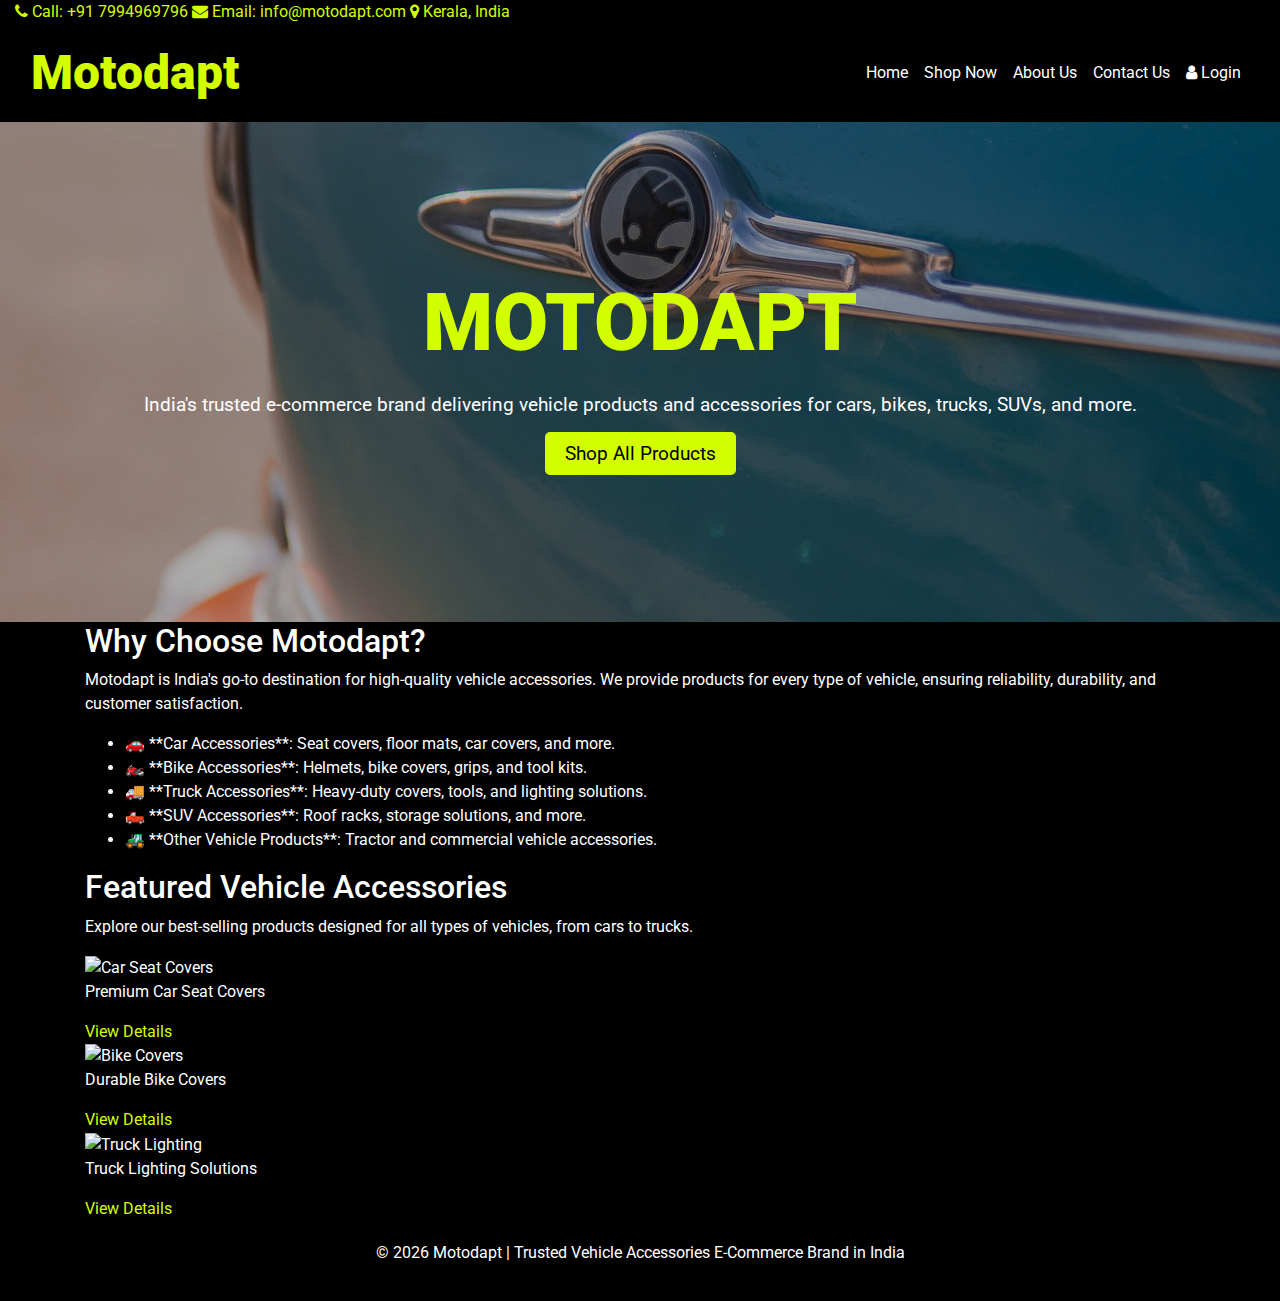
==== commit afe3d4c3: "Update index.html" ====
--- a/index.html
+++ b/index.html
@@ -4,11 +4,11 @@
 <head>
   <meta charset="UTF-8">
   <meta name="viewport" content="width=device-width, initial-scale=1.0">
-  <meta name="keywords" content="Motodapt, automotive accessories, e-commerce, India">
-  <meta name="description" content="Motodapt - Your trusted source for premium automotive accessories, delivered across India.">
+  <meta name="keywords" content="Motodapt, vehicle accessories, automotive products, car accessories, bike accessories, truck accessories, SUV products, vehicle spare parts, e-commerce India">
+  <meta name="description" content="Motodapt delivers a wide range of vehicle products and accessories for cars, bikes, trucks, SUVs, and more across India. Trusted by thousands of customers nationwide.">
   <meta name="author" content="Motodapt">
   <link rel="shortcut icon" href="images/motodapt-logo.png" type="image/png">
-  <title>Motodapt - Home</title>
+  <title>Motodapt - Trusted Vehicle Accessories E-Commerce Brand in India</title>
   <!-- Bootstrap CSS -->
   <link rel="stylesheet" type="text/css" href="css/bootstrap.css">
   <!-- Google Fonts -->
@@ -40,8 +40,8 @@
             <div class="collapse navbar-collapse" id="navbarNav">
               <ul class="navbar-nav ml-auto">
                 <li class="nav-item"><a class="nav-link" href="index.html">Home</a></li>
-                <li class="nav-item"><a class="nav-link" href="service.html">Services</a></li>
-                <li class="nav-item"><a class="nav-link" href="about.html">About</a></li>
+                <li class="nav-item"><a class="nav-link" href="service.html">Shop Now</a></li>
+                <li class="nav-item"><a class="nav-link" href="about.html">About Us</a></li>
                 <li class="nav-item"><a class="nav-link" href="contact.html">Contact Us</a></li>
                 <li class="nav-item"><a class="nav-link" href="login.html"><i class="fa fa-user"></i> Login</a></li>
               </ul>
@@ -54,20 +54,60 @@
     <!-- Slider Section -->
     <section class="slider_section">
       <div class="slider_bg_box">
-        <img src="images/slider-bg.jpg" alt="Automotive Accessories">
+        <img src="images/slider-bg.jpg" alt="Vehicle Accessories for Cars, Bikes, Trucks, and SUVs">
       </div>
       <div class="slider_content">
         <h1 class="brand-headline">Motodapt</h1>
-        <p>Elevate your ride with premium automotive accessories, delivered across India.</p>
-        <a href="service.html" class="btn1">Explore Now</a>
+        <p>India's trusted e-commerce brand delivering vehicle products and accessories for cars, bikes, trucks, SUVs, and more.</p>
+        <a href="service.html" class="btn1">Shop All Products</a>
       </div>
     </section>
   </div>
 
+  <!-- Why Choose Us Section -->
+  <section class="why_choose_us">
+    <div class="container">
+      <h2>Why Choose Motodapt?</h2>
+      <p>Motodapt is India's go-to destination for high-quality vehicle accessories. We provide products for every type of vehicle, ensuring reliability, durability, and customer satisfaction.</p>
+      <ul>
+        <li>🚗 **Car Accessories**: Seat covers, floor mats, car covers, and more.</li>
+        <li>🏍️ **Bike Accessories**: Helmets, bike covers, grips, and tool kits.</li>
+        <li>🚚 **Truck Accessories**: Heavy-duty covers, tools, and lighting solutions.</li>
+        <li>🛻 **SUV Accessories**: Roof racks, storage solutions, and more.</li>
+        <li>🚜 **Other Vehicle Products**: Tractor and commercial vehicle accessories.</li>
+      </ul>
+    </div>
+  </section>
+
+  <!-- Featured Products Section -->
+  <section class="featured_products">
+    <div class="container">
+      <h2>Featured Vehicle Accessories</h2>
+      <p>Explore our best-selling products designed for all types of vehicles, from cars to trucks.</p>
+      <div class="product_grid">
+        <div class="product_item">
+          <img src="images/product1.jpg" alt="Car Seat Covers">
+          <p>Premium Car Seat Covers</p>
+          <a href="product.html" class="btn2">View Details</a>
+        </div>
+        <div class="product_item">
+          <img src="images/product2.jpg" alt="Bike Covers">
+          <p>Durable Bike Covers</p>
+          <a href="product.html" class="btn2">View Details</a>
+        </div>
+        <div class="product_item">
+          <img src="images/product3.jpg" alt="Truck Lighting">
+          <p>Truck Lighting Solutions</p>
+          <a href="product.html" class="btn2">View Details</a>
+        </div>
+      </div>
+    </div>
+  </section>
+
   <!-- Footer Section -->
   <footer class="footer_section">
     <div class="container">
-      <p>&copy; <span id="displayYear"></span> All Rights Reserved by Motodapt</p>
+      <p>&copy; <span id="displayYear"></span> Motodapt | Trusted Vehicle Accessories E-Commerce Brand in India</p>
     </div>
   </footer>
 
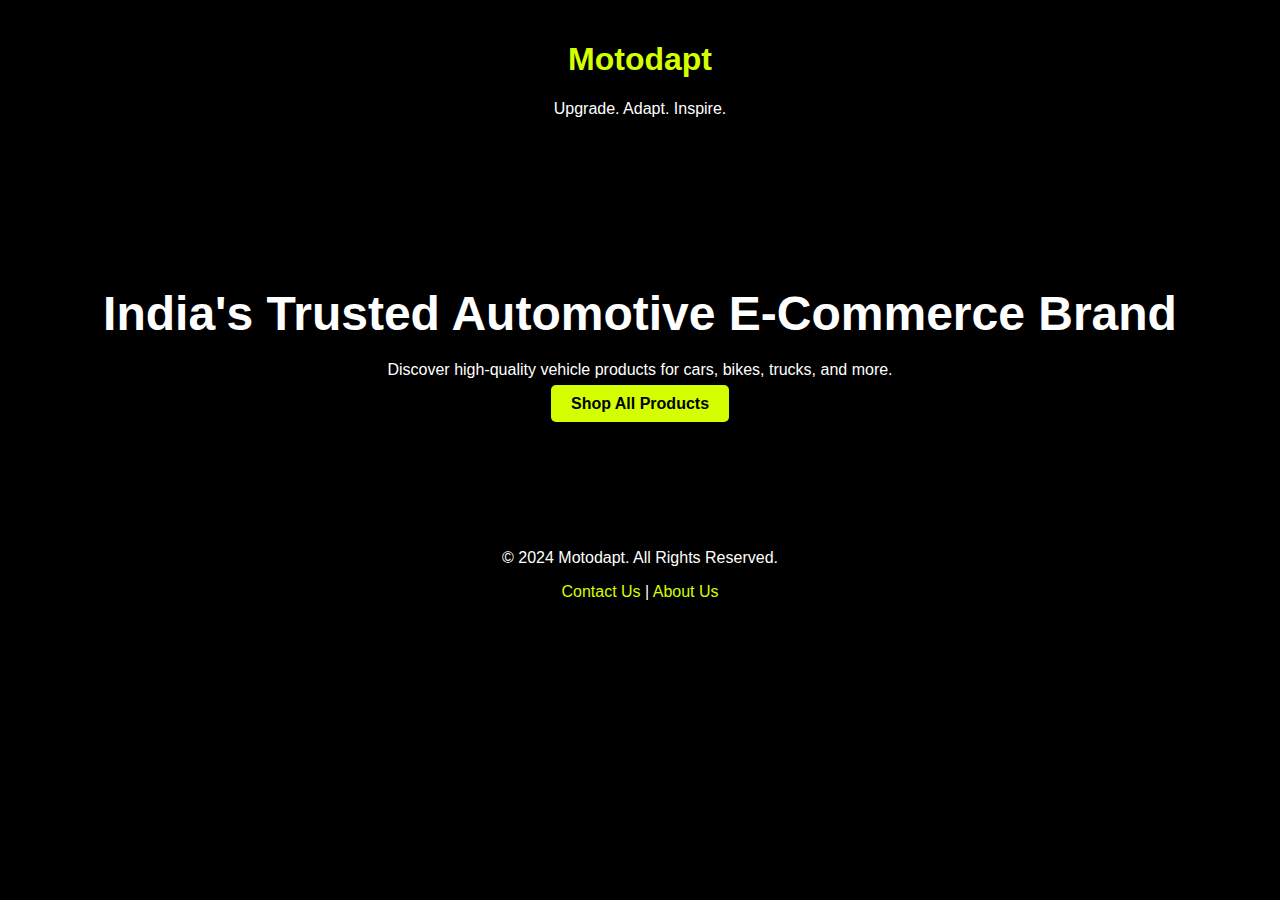
==== commit 652eaabc: "Update index.html" ====
--- a/index.html
+++ b/index.html
@@ -4,117 +4,75 @@
 <head>
   <meta charset="UTF-8">
   <meta name="viewport" content="width=device-width, initial-scale=1.0">
-  <meta name="keywords" content="Motodapt, vehicle accessories, automotive products, car accessories, bike accessories, truck accessories, SUV products, vehicle spare parts, e-commerce India">
-  <meta name="description" content="Motodapt delivers a wide range of vehicle products and accessories for cars, bikes, trucks, SUVs, and more across India. Trusted by thousands of customers nationwide.">
-  <meta name="author" content="Motodapt">
-  <link rel="shortcut icon" href="images/motodapt-logo.png" type="image/png">
-  <title>Motodapt - Trusted Vehicle Accessories E-Commerce Brand in India</title>
-  <!-- Bootstrap CSS -->
-  <link rel="stylesheet" type="text/css" href="css/bootstrap.css">
-  <!-- Google Fonts -->
-  <link href="https://fonts.googleapis.com/css2?family=Roboto:wght@400;700;900&display=swap" rel="stylesheet">
-  <!-- Font Awesome -->
-  <link rel="stylesheet" href="css/font-awesome.min.css">
-  <!-- Custom CSS -->
-  <link rel="stylesheet" href="css/style.css">
+  <meta name="keywords" content="Motodapt, vehicle accessories, automotive products, car accessories, bike accessories, e-commerce">
+  <meta name="description" content="Motodapt is India's trusted e-commerce brand for vehicle products and accessories. Discover premium products for all vehicles.">
+  <title>Motodapt - Trusted Automotive E-Commerce Brand</title>
+  <style>
+    body {
+      margin: 0;
+      font-family: 'Roboto', sans-serif;
+      background-color: #000000;
+      color: #FFFFFF;
+    }
+    header {
+      background-color: #000000;
+      padding: 20px;
+      text-align: center;
+    }
+    header h1 {
+      color: #D4FF00;
+    }
+    .btn {
+      background-color: #D4FF00;
+      color: #000000;
+      border: none;
+      padding: 10px 20px;
+      border-radius: 5px;
+      font-weight: bold;
+      transition: all 0.3s ease-in-out;
+      text-decoration: none;
+    }
+    .btn:hover {
+      background-color: #FFFFFF;
+      color: #000000;
+    }
+    .hero {
+      text-align: center;
+      padding: 100px 20px;
+    }
+    .hero h1 {
+      font-size: 3rem;
+      margin-bottom: 20px;
+    }
+    footer {
+      background-color: #000000;
+      text-align: center;
+      padding: 20px;
+      color: #FFFFFF;
+    }
+    footer a {
+      color: #D4FF00;
+      text-decoration: none;
+    }
+  </style>
 </head>
 
 <body>
-  <div class="hero_area">
-    <!-- Header Section -->
-    <header class="header_section">
-      <div class="container-fluid">
-        <div class="header_top">
-          <div class="contact_nav">
-            <a href="tel:+917994969796"><i class="fa fa-phone"></i> Call: +91 7994969796</a>
-            <a href="mailto:info@motodapt.com"><i class="fa fa-envelope"></i> Email: info@motodapt.com</a>
-            <a href="#"><i class="fa fa-map-marker"></i> Kerala, India</a>
-          </div>
-        </div>
-        <div class="header_bottom">
-          <nav class="navbar navbar-expand-lg">
-            <a class="navbar-brand" href="index.html"><span class="brand-highlight">Motodapt</span></a>
-            <button class="navbar-toggler" type="button" data-toggle="collapse" data-target="#navbarNav">
-              <span></span>
-            </button>
-            <div class="collapse navbar-collapse" id="navbarNav">
-              <ul class="navbar-nav ml-auto">
-                <li class="nav-item"><a class="nav-link" href="index.html">Home</a></li>
-                <li class="nav-item"><a class="nav-link" href="service.html">Shop Now</a></li>
-                <li class="nav-item"><a class="nav-link" href="about.html">About Us</a></li>
-                <li class="nav-item"><a class="nav-link" href="contact.html">Contact Us</a></li>
-                <li class="nav-item"><a class="nav-link" href="login.html"><i class="fa fa-user"></i> Login</a></li>
-              </ul>
-            </div>
-          </nav>
-        </div>
-      </div>
-    </header>
+  <header>
+    <h1>Motodapt</h1>
+    <p>Upgrade. Adapt. Inspire.</p>
+  </header>
 
-    <!-- Slider Section -->
-    <section class="slider_section">
-      <div class="slider_bg_box">
-        <img src="images/slider-bg.jpg" alt="Vehicle Accessories for Cars, Bikes, Trucks, and SUVs">
-      </div>
-      <div class="slider_content">
-        <h1 class="brand-headline">Motodapt</h1>
-        <p>India's trusted e-commerce brand delivering vehicle products and accessories for cars, bikes, trucks, SUVs, and more.</p>
-        <a href="service.html" class="btn1">Shop All Products</a>
-      </div>
-    </section>
+  <div class="hero">
+    <h1>India's Trusted Automotive E-Commerce Brand</h1>
+    <p>Discover high-quality vehicle products for cars, bikes, trucks, and more.</p>
+    <a href="shop.html" class="btn">Shop All Products</a>
   </div>
 
-  <!-- Why Choose Us Section -->
-  <section class="why_choose_us">
-    <div class="container">
-      <h2>Why Choose Motodapt?</h2>
-      <p>Motodapt is India's go-to destination for high-quality vehicle accessories. We provide products for every type of vehicle, ensuring reliability, durability, and customer satisfaction.</p>
-      <ul>
-        <li>🚗 **Car Accessories**: Seat covers, floor mats, car covers, and more.</li>
-        <li>🏍️ **Bike Accessories**: Helmets, bike covers, grips, and tool kits.</li>
-        <li>🚚 **Truck Accessories**: Heavy-duty covers, tools, and lighting solutions.</li>
-        <li>🛻 **SUV Accessories**: Roof racks, storage solutions, and more.</li>
-        <li>🚜 **Other Vehicle Products**: Tractor and commercial vehicle accessories.</li>
-      </ul>
-    </div>
-  </section>
-
-  <!-- Featured Products Section -->
-  <section class="featured_products">
-    <div class="container">
-      <h2>Featured Vehicle Accessories</h2>
-      <p>Explore our best-selling products designed for all types of vehicles, from cars to trucks.</p>
-      <div class="product_grid">
-        <div class="product_item">
-          <img src="images/product1.jpg" alt="Car Seat Covers">
-          <p>Premium Car Seat Covers</p>
-          <a href="product.html" class="btn2">View Details</a>
-        </div>
-        <div class="product_item">
-          <img src="images/product2.jpg" alt="Bike Covers">
-          <p>Durable Bike Covers</p>
-          <a href="product.html" class="btn2">View Details</a>
-        </div>
-        <div class="product_item">
-          <img src="images/product3.jpg" alt="Truck Lighting">
-          <p>Truck Lighting Solutions</p>
-          <a href="product.html" class="btn2">View Details</a>
-        </div>
-      </div>
-    </div>
-  </section>
-
-  <!-- Footer Section -->
-  <footer class="footer_section">
-    <div class="container">
-      <p>&copy; <span id="displayYear"></span> Motodapt | Trusted Vehicle Accessories E-Commerce Brand in India</p>
-    </div>
+  <footer>
+    <p>&copy; 2024 Motodapt. All Rights Reserved.</p>
+    <p><a href="contact.html">Contact Us</a> | <a href="about.html">About Us</a></p>
   </footer>
-
-  <!-- JavaScript -->
-  <script src="js/jquery-3.4.1.min.js"></script>
-  <script src="js/bootstrap.js"></script>
-  <script src="js/custom.js"></script>
 </body>
 
 </html>
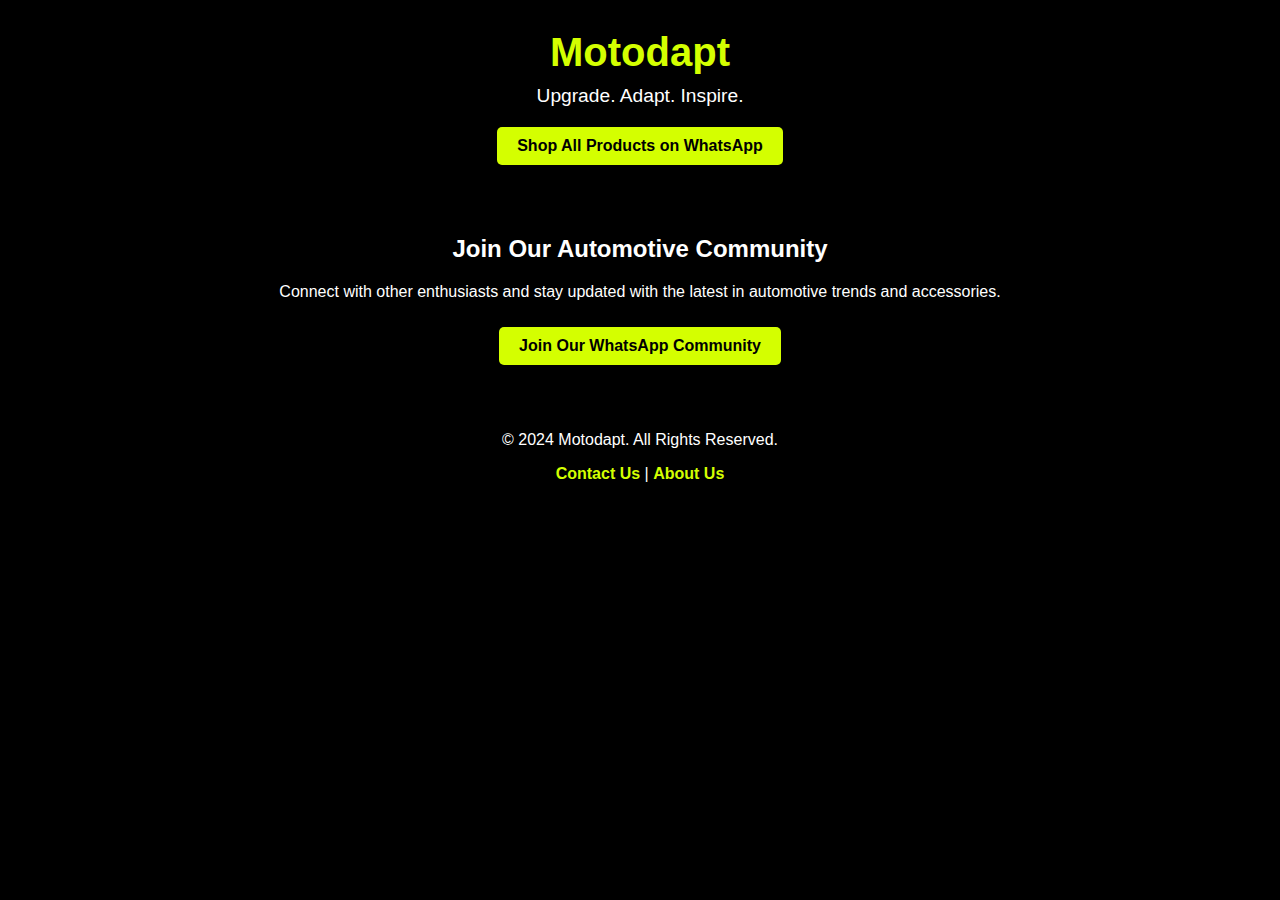
==== commit 95434eb7: "Update index.html" ====
--- a/index.html
+++ b/index.html
@@ -2,77 +2,87 @@
 <html lang="en">
 
 <head>
-  <meta charset="UTF-8">
-  <meta name="viewport" content="width=device-width, initial-scale=1.0">
-  <meta name="keywords" content="Motodapt, vehicle accessories, automotive products, car accessories, bike accessories, e-commerce">
-  <meta name="description" content="Motodapt is India's trusted e-commerce brand for vehicle products and accessories. Discover premium products for all vehicles.">
-  <title>Motodapt - Trusted Automotive E-Commerce Brand</title>
-  <style>
-    body {
-      margin: 0;
-      font-family: 'Roboto', sans-serif;
-      background-color: #000000;
-      color: #FFFFFF;
-    }
-    header {
-      background-color: #000000;
-      padding: 20px;
-      text-align: center;
-    }
-    header h1 {
-      color: #D4FF00;
-    }
-    .btn {
-      background-color: #D4FF00;
-      color: #000000;
-      border: none;
-      padding: 10px 20px;
-      border-radius: 5px;
-      font-weight: bold;
-      transition: all 0.3s ease-in-out;
-      text-decoration: none;
-    }
-    .btn:hover {
-      background-color: #FFFFFF;
-      color: #000000;
-    }
-    .hero {
-      text-align: center;
-      padding: 100px 20px;
-    }
-    .hero h1 {
-      font-size: 3rem;
-      margin-bottom: 20px;
-    }
-    footer {
-      background-color: #000000;
-      text-align: center;
-      padding: 20px;
-      color: #FFFFFF;
-    }
-    footer a {
-      color: #D4FF00;
-      text-decoration: none;
-    }
-  </style>
+    <meta charset="UTF-8">
+    <meta name="viewport" content="width=device-width, initial-scale=1.0">
+    <meta name="keywords" content="Motodapt, vehicle accessories, automotive products, car accessories, bike accessories, e-commerce India">
+    <meta name="description" content="Motodapt - India's trusted e-commerce brand for vehicle products and accessories. Shop high-quality car, bike, and truck accessories.">
+    <title>Motodapt - Trusted Automotive E-Commerce Brand</title>
+    <link rel="shortcut icon" href="images/fevicon.png" type="image/png">
+    <style>
+        body {
+            font-family: 'Roboto', sans-serif;
+            background-color: #000000;
+            color: #FFFFFF;
+            margin: 0;
+            padding: 0;
+        }
+        header {
+            text-align: center;
+            padding: 20px;
+            background-color: #000000;
+        }
+        header h1 {
+            color: #D4FF00;
+            font-size: 2.5rem;
+            margin: 10px 0;
+        }
+        header p {
+            font-size: 1.2rem;
+            margin: 10px 0;
+        }
+        .btn {
+            background-color: #D4FF00;
+            color: #000000;
+            padding: 10px 20px;
+            text-decoration: none;
+            border-radius: 5px;
+            font-weight: bold;
+            display: inline-block;
+            margin: 10px 0;
+            transition: all 0.3s ease;
+        }
+        .btn:hover {
+            background-color: #FFFFFF;
+            color: #000000;
+        }
+        section {
+            text-align: center;
+            padding: 20px;
+        }
+        footer {
+            background-color: #000000;
+            color: #FFFFFF;
+            text-align: center;
+            padding: 20px;
+        }
+        footer a {
+            color: #D4FF00;
+            text-decoration: none;
+            font-weight: bold;
+        }
+        footer a:hover {
+            text-decoration: underline;
+        }
+    </style>
 </head>
 
 <body>
-  <header>
-    <h1>Motodapt</h1>
-    <p>Upgrade. Adapt. Inspire.</p>
-  </header>
+    <header>
+        <h1>Motodapt</h1>
+        <p>Upgrade. Adapt. Inspire.</p>
+        <a href="https://wa.me/c/917994969796" class="btn" target="_blank">Shop All Products on WhatsApp</a>
+    </header>
 
-  <div class="hero">
-    <h1>India's Trusted Automotive E-Commerce Brand</h1>
-    <p>Discover high-quality vehicle products for cars, bikes, trucks, and more.</p>
-    <a href="shop.html" class="btn">Shop All Products</a>
-  </div>
+    <section>
+        <h2>Join Our Automotive Community</h2>
+        <p>Connect with other enthusiasts and stay updated with the latest in automotive trends and accessories.</p>
+        <a href="https://chat.whatsapp.com/KdtgpmXiRWMEhmeuBAij7T" class="btn" target="_blank">Join Our WhatsApp Community</a>
+    </section>
 
-  <footer>
-    <p>&copy; 2024 Motodapt. All Rights Reserved.</p>
-    <p><a href="contact.html">Contact Us</a> | <a href="about.html">About Us</a></p>
-  </footer>
+    <footer>
+        <p>&copy; 2024 Motodapt. All Rights Reserved.</p>
+        <p><a href="contact.html">Contact Us</a> | <a href="about.html">About Us</a></p>
+    </footer>
 </body>
 
 </html>
